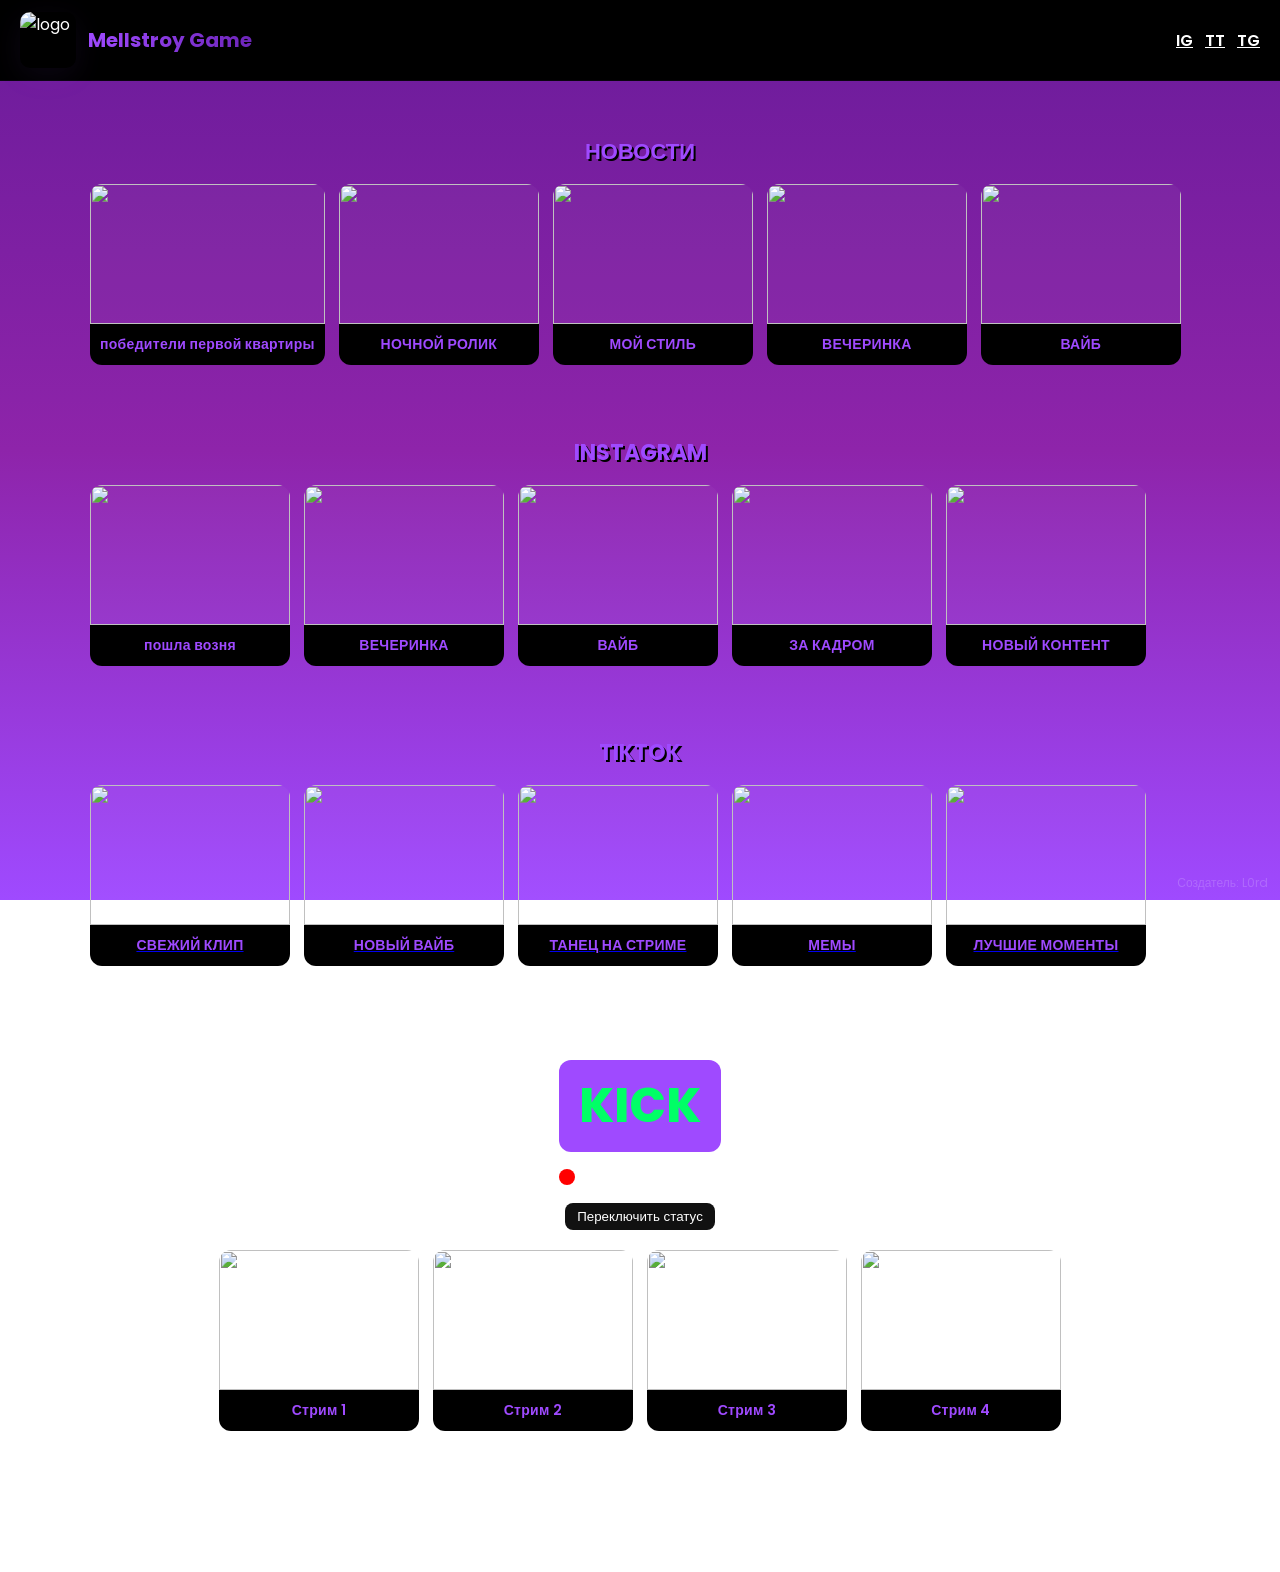
==== index.html @ 4010818a "Update and rename Mellstroy.html to index.html" ====
<!DOCTYPE html>
<html lang="ru">
<head>
<meta charset="UTF-8">
<meta name="viewport" content="width=device-width, initial-scale=1.0">
<title>Mellstroy Game</title>
<link href="style.css" rel="stylesheet">
<link href="https://fonts.googleapis.com/css2?family=Poppins:wght@400;600;700&display=swap" rel="stylesheet">
</head>
<body>

<!-- LOADER -->
<div id="loader">
  <img src="loading.gif" alt="loading" class="loader-gif" />
</div>

<!-- HEADER -->
<header class="topbar">
  <div class="left">
    <img src="mellstroy.jpg" alt="logo" class="logo">
    <div class="brand-title" id="brand-title">Mellstroy Game</div>
  </div>
  <div class="right socials">
    <a href="https://instagram.com/" target="_blank" class="soc">IG</a>
    <a href="https://www.tiktok.com/@32lord23?is_from_webapp=1&sender_device=pc" target="_blank" class="soc">TT</a>
    <a href="https://t.me/" target="_blank" class="soc">TG</a>
  </div>
</header>

<main>
  <!-- НОВОСТИ -->
  <section id="news" class="section">
    <h2 class="section-title">НОВОСТИ</h2>
    <div class="cards">
      <div class="card"><img src="1.jpg"><div class="card-foot">победители первой квартиры</div></div>
      <div class="card"><img src="1"><div class="card-foot">НОЧНОЙ РОЛИК</div></div>
      <div class="card"><img src="https://images.unsplash.com/photo-1507525428034-b723cf961d3e?q=80&w=1200&auto=format&fit=crop"><div class="card-foot">МОЙ СТИЛЬ</div></div>
      <div class="card"><img src="https://images.unsplash.com/photo-1520975680973-9c3b3bf6d3a4?q=80&w=1200&auto=format&fit=crop"><div class="card-foot">ВЕЧЕРИНКА</div></div>
      <div class="card"><img src="https://images.unsplash.com/photo-1531123414780-f8f3b8a7b60f?q=80&w=1200&auto=format&fit=crop"><div class="card-foot">ВАЙБ</div></div>
    </div>
  </section>

  <!-- INSTAGRAM -->
  <section id="instagram" class="section">
    <h2 class="section-title">INSTAGRAM</h2>
    <div class="cards" id="insta-feed">
      <div class="card"><img src="inst1.jpg"><div class="card-foot">пошла возня</div></div>
      <div class="card"><img src="https://images.unsplash.com/photo-1520975680973-9c3b3bf6d3a4?q=80&w=1200&auto=format&fit=crop"><div class="card-foot">ВЕЧЕРИНКА</div></div>
      <div class="card"><img src="https://images.unsplash.com/photo-1531123414780-f8f3b8a7b60f?q=80&w=1200&auto=format&fit=crop"><div class="card-foot">ВАЙБ</div></div>
      <div class="card"><img src="https://images.unsplash.com/photo-1515169067865-5387ec356754?q=80&w=1200&auto=format&fit=crop"><div class="card-foot">ЗА КАДРОМ</div></div>
      <div class="card"><img src="https://images.unsplash.com/photo-1502877338535-766e1452684a?q=80&w=1200&auto=format&fit=crop"><div class="card-foot">НОВЫЙ КОНТЕНТ</div></div>
    </div>
  </section>

  <!-- TIKTOK -->
  <section id="tiktok" class="section">
    <h2 class="section-title">TIKTOK</h2>
    <div class="cards">
      <a href="https://www.tiktok.com/@mellstroy" target="_blank" class="card">
        <img src="https://images.unsplash.com/photo-1596495578068-8ec8f6c7a9b9?q=80&w=1200&auto=format&fit=crop">
        <div class="card-foot">СВЕЖИЙ КЛИП</div>
      </a>
      <a href="https://www.tiktok.com/@mellstroy/video/1" target="_blank" class="card">
        <img src="https://images.unsplash.com/photo-1605733160314-4d91bbf09a3a?q=80&w=1200&auto=format&fit=crop">
        <div class="card-foot">НОВЫЙ ВАЙБ</div>
      </a>
      <a href="https://www.tiktok.com/@mellstroy/video/2" target="_blank" class="card">
        <img src="https://images.unsplash.com/photo-1555685812-4b943f1cb0eb?q=80&w=1200&auto=format&fit=crop">
        <div class="card-foot">ТАНЕЦ НА СТРИМЕ</div>
      </a>
      <a href="https://www.tiktok.com/@mellstroy/video/3" target="_blank" class="card">
        <img src="https://images.unsplash.com/photo-1519710164239-da123dc03ef4?q=80&w=1200&auto=format&fit=crop">
        <div class="card-foot">МЕМЫ</div>
      </a>
      <a href="https://www.tiktok.com/@mellstroy/video/4" target="_blank" class="card">
        <img src="https://images.unsplash.com/photo-1515378791036-0648a3ef77b2?q=80&w=1200&auto=format&fit=crop">
        <div class="card-foot">ЛУЧШИЕ МОМЕНТЫ</div>
      </a>
    </div>
  </section>

  <!-- KICK -->
  <section class="kick-section">
    <div class="kick-header">
      <div class="kick-title">KICK</div>
      <div class="kick-status">
        <span class="status-dot" id="kick-dot"></span>
        <span class="status-text" id="kick-text">Не в сети</span>
      </div>
      <button id="admin-toggle">Переключить статус</button>
    </div>
    <div class="kick-cards cards">
      <div class="card"><img src="https://images.unsplash.com/photo-1507525428034-b723cf961d3e?q=80&w=1200&auto=format&fit=crop"><div class="card-foot">Стрим 1</div></div>
      <div class="card"><img src="https://images.unsplash.com/photo-1520975680973-9c3b3bf6d3a4?q=80&w=1200&auto=format&fit=crop"><div class="card-foot">Стрим 2</div></div>
      <div class="card"><img src="https://images.unsplash.com/photo-1531123414780-f8f3b8a7b60f?q=80&w=1200&auto=format&fit=crop"><div class="card-foot">Стрим 3</div></div>
      <div class="card"><img src="https://images.unsplash.com/photo-1515169067865-5387ec356754?q=80&w=1200&auto=format&fit=crop"><div class="card-foot">Стрим 4</div></div>
    </div>
    <div class="contact-text">Связаться со мной: (тут текст)</div>
  </section>
</main>

<footer class="footer">Создатель: L0rd</footer>

<script>
  // loader
  window.addEventListener('load', () => {
    const loader = document.getElementById('loader');
    setTimeout(() => {
      loader.classList.add('hide');
      setTimeout(()=> loader.remove(), 600);
    }, 900);
  });

  // Kick статус
  const kickDot = document.getElementById('kick-dot');
  const kickText = document.getElementById('kick-text');
  const toggle = document.getElementById('admin-toggle');
  let online = false;
  toggle.addEventListener('click', () => {
    online = !online;
    if(online){
      kickDot.style.background = "#00ff66";
      kickText.textContent = "В сети";
      document.querySelector('.kick-section').style.background = "rgba(0,255,100,0.05)";
    }else{
      kickDot.style.background = "red";
      kickText.textContent = "Не в сети";
      document.querySelector('.kick-section').style.background = "transparent";
    }
  });

  // смена цвета логотипа при скролле
  const brand = document.getElementById('brand-title');
  window.addEventListener('scroll', () => {
    const scrollY = window.scrollY;
    const switchPoint = 300;
    if(scrollY > switchPoint){
      brand.classList.add('scrolled');
    }else{
      brand.classList.remove('scrolled');
    }
  });
</script>
</body>
</html>
---- style.css ----
:root{
  --accent-purple:#9f4aff;
  --accent-green:#00ff66;
  --card-bg: rgba(255,255,255,0.03);
  --text-shadow: 0 0 12px rgba(159,74,255,0.08);
}

*{box-sizing:border-box;}
html,body{margin:0;height:100%;font-family:'Poppins',sans-serif;color:#fff;scroll-behavior:smooth;position:relative;}

body::before{
  content:'';
  position:fixed;
  top:0; left:0; width:100%; height:100%;
  background: linear-gradient(to bottom, #6a1b9a 0%, #8e24aa 50%, #9f4aff 100%);
  z-index:-1;
  pointer-events:none;
}

#loader{position:fixed;inset:0;display:flex;align-items:center;justify-content:center;background:#000;z-index:9999;transition:opacity .6s;}
#loader.hide{opacity:0;pointer-events:none;}
.loader-gif{width:160px;filter:drop-shadow(0 20px 40px rgba(159,74,255,0.18));}

.topbar{position:sticky;top:0;display:flex;justify-content:space-between;align-items:center;padding:12px 20px;background:#000;z-index:50;border-bottom:1px solid rgba(159,74,255,0.06);}
.left{display:flex;align-items:center;gap:12px;}
.logo{width:56px;height:56px;border-radius:10px;object-fit:cover;box-shadow:0 8px 30px rgba(159,74,255,0.08);}
.brand-title{font-weight:700;font-size:20px;background:linear-gradient(90deg,var(--accent-purple),#3b0073);background-size:200% 100%;-webkit-background-clip:text;-webkit-text-fill-color:transparent;animation:textFlow 4s linear infinite;}
.brand-title.scrolled{background:linear-gradient(90deg,var(--accent-green),#00c85c);-webkit-background-clip:text;-webkit-text-fill-color:transparent;}
@keyframes textFlow{0%{background-position:0% 50%;}100%{background-position:100% 50%;}}

.socials{display:flex;align-items:center;gap:12px;}
.soc{color:#fff;font-weight:600;}
.soc:hover{color:var(--accent-purple);transition:.2s;}

main{padding:18px 20px 80px;display:flex;flex-direction:column;align-items:center;}
.section{padding:18px 0 24px;max-width:1100px;width:100%;text-align:center;}
.section-title{font-size:22px;color:var(--accent-purple);text-shadow:2px 2px #000;margin-bottom:16px;}

.cards{display:flex;gap:14px;overflow-x:auto;padding-bottom:10px;}
.card{min-width:200px;flex:0 0 auto;background:var(--card-bg);border-radius:12px;overflow:hidden;cursor:pointer;display:flex;flex-direction:column;transition:.28s;}
.card img{width:100%;height:140px;object-fit:cover;}
.card-foot{
  padding:10px;
  font-weight:600;
  font-size:14px;
  color:var(--accent-purple); /* фиолетовый текст для всех карточек кроме Kick */
  background:#000;
  text-align:center;
  letter-spacing:0.3px;
}
.card:hover{transform:translateY(-6px);box-shadow:0 18px 40px rgba(159,74,255,0.12);}

/* KICK SECTION */
.kick-section{width:100%;margin-top:60px;text-align:center;display:flex;flex-direction:column;align-items:center;transition:background .6s ease;}
.kick-title{
  font-size:48px;font-weight:800;
  background:#9f4aff; /* верхний фиолетовый фон */
  color:#00ff66;      /* кислотно-зелёный текст KICK */
  padding:10px 20px;
  border-radius:12px;
  display:inline-block;
  margin-bottom:12px;
}
.kick-status{display:flex;align-items:center;gap:10px;margin-bottom:12px;}
.status-dot{width:16px;height:16px;border-radius:50%;background:red;}
.status-text{font-size:18px;font-weight:600;}
#admin-toggle{padding:6px 12px;margin-bottom:20px;cursor:pointer;background:#111;color:#fff;border-radius:8px;border:none;}
.contact-text{margin-top:30px;color:rgba(255,255,255,0.5);font-size:14px;}
.footer{position:fixed;right:12px;bottom:8px;font-size:12px;color:rgba(255,255,255,0.18);}
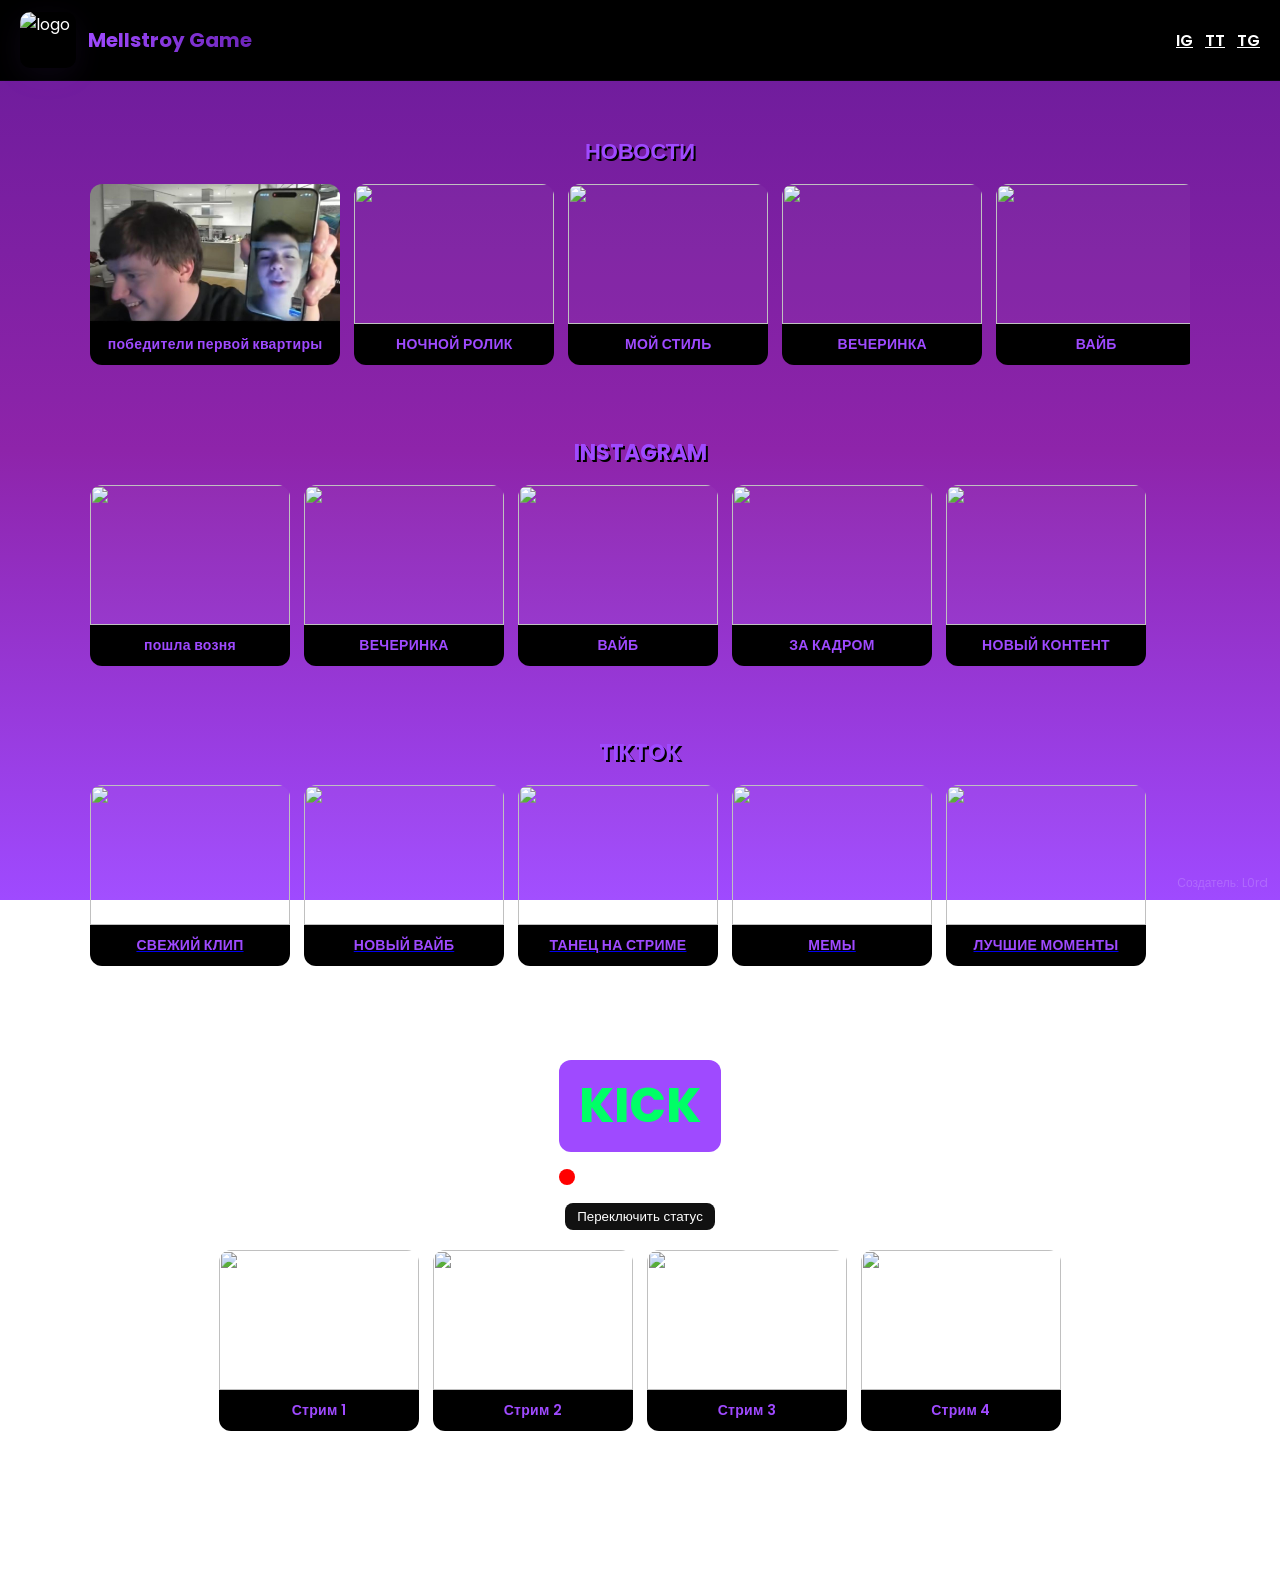
==== commit 672e852d: "Update index.html" ====
--- a/index.html
+++ b/index.html
@@ -17,7 +17,7 @@
 <!-- HEADER -->
 <header class="topbar">
   <div class="left">
-    <img src="mellstroy.jpg" alt="logo" class="logo">
+    <img src="img/mellstroy.ijg" alt="logo" class="logo">
     <div class="brand-title" id="brand-title">Mellstroy Game</div>
   </div>
   <div class="right socials">
@@ -32,7 +32,7 @@
   <section id="news" class="section">
     <h2 class="section-title">НОВОСТИ</h2>
     <div class="cards">
-      <div class="card"><img src="1.jpg"><div class="card-foot">победители первой квартиры</div></div>
+      <div class="card"><img src="img/1.jpg"><div class="card-foot">победители первой квартиры</div></div>
       <div class="card"><img src="1"><div class="card-foot">НОЧНОЙ РОЛИК</div></div>
       <div class="card"><img src="https://images.unsplash.com/photo-1507525428034-b723cf961d3e?q=80&w=1200&auto=format&fit=crop"><div class="card-foot">МОЙ СТИЛЬ</div></div>
       <div class="card"><img src="https://images.unsplash.com/photo-1520975680973-9c3b3bf6d3a4?q=80&w=1200&auto=format&fit=crop"><div class="card-foot">ВЕЧЕРИНКА</div></div>
@@ -143,3 +143,4 @@
 </script>
 </body>
 </html>
+
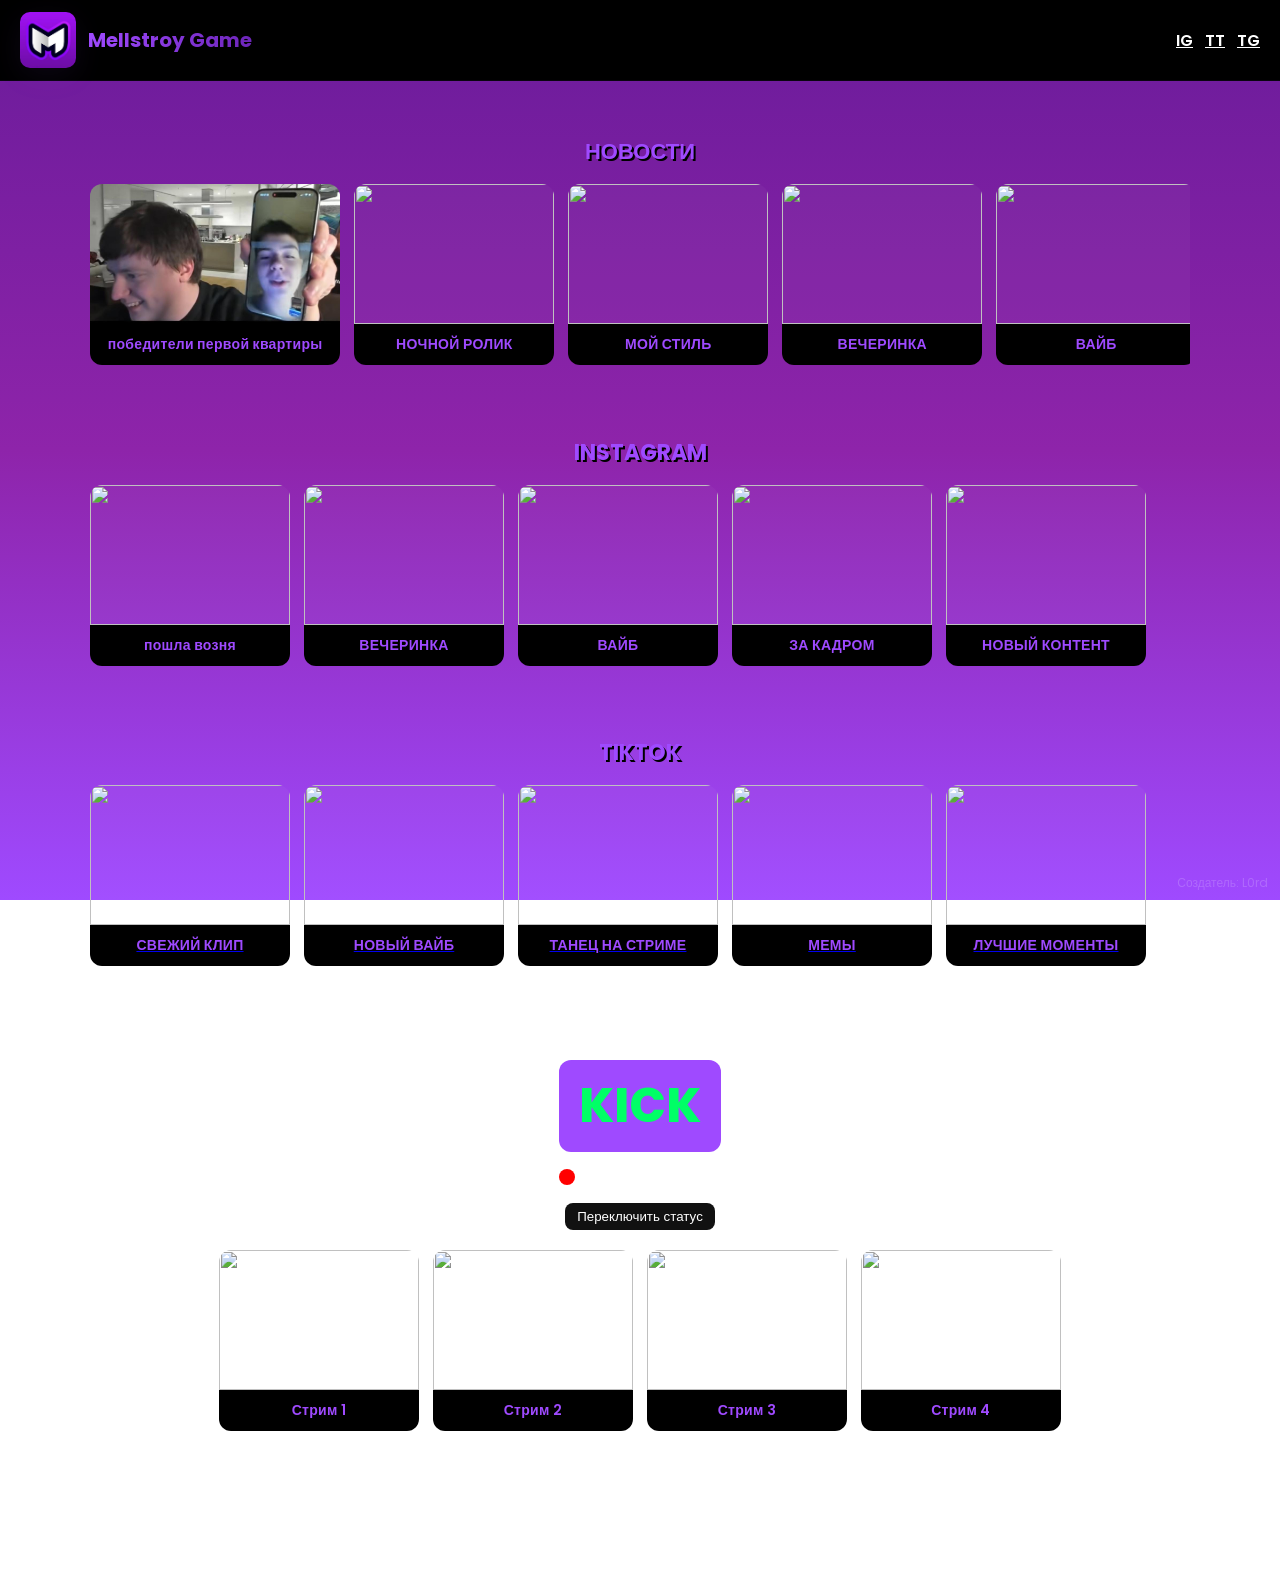
==== commit f54ae7a9: "Update index.html" ====
--- a/index.html
+++ b/index.html
@@ -17,7 +17,7 @@
 <!-- HEADER -->
 <header class="topbar">
   <div class="left">
-    <img src="img/mellstroy.ijg" alt="logo" class="logo">
+    <img src="img/mellstroy.jpg" alt="logo" class="logo">
     <div class="brand-title" id="brand-title">Mellstroy Game</div>
   </div>
   <div class="right socials">
@@ -144,3 +144,4 @@
 </body>
 </html>
 
+
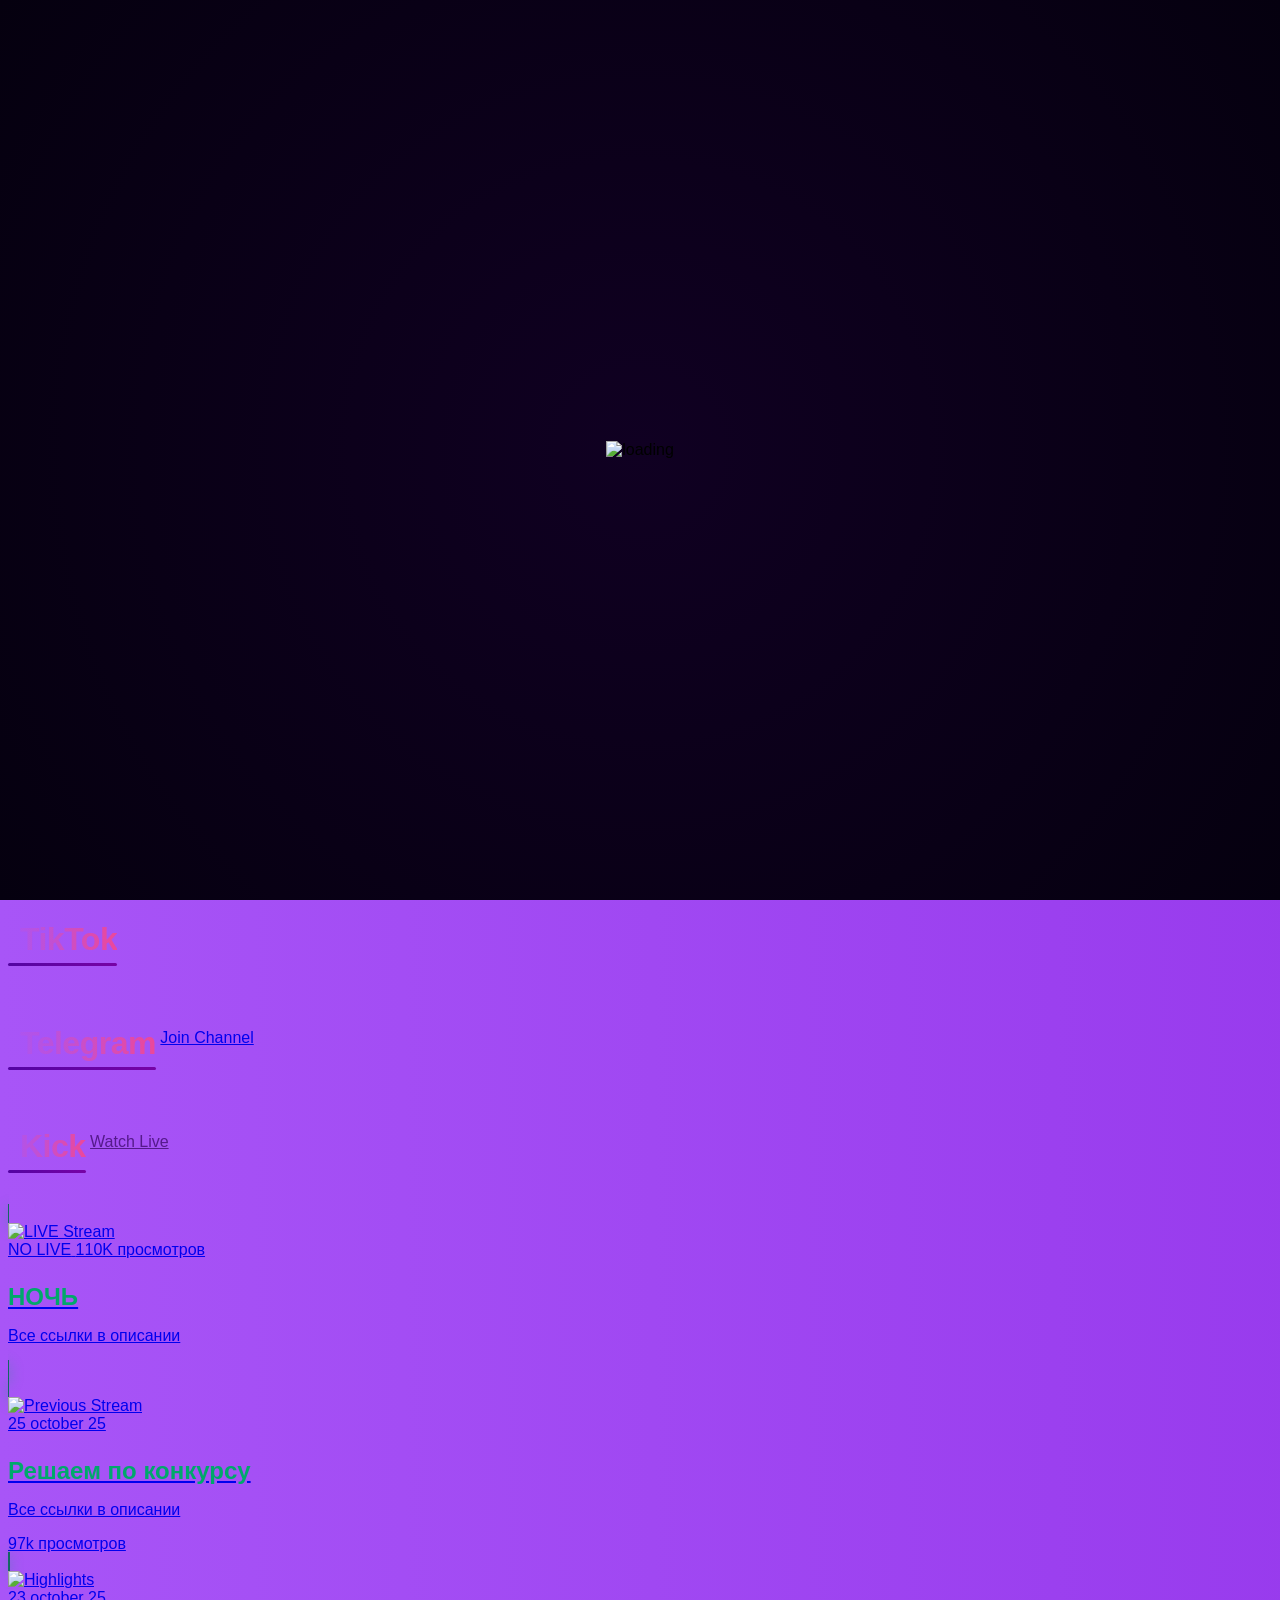
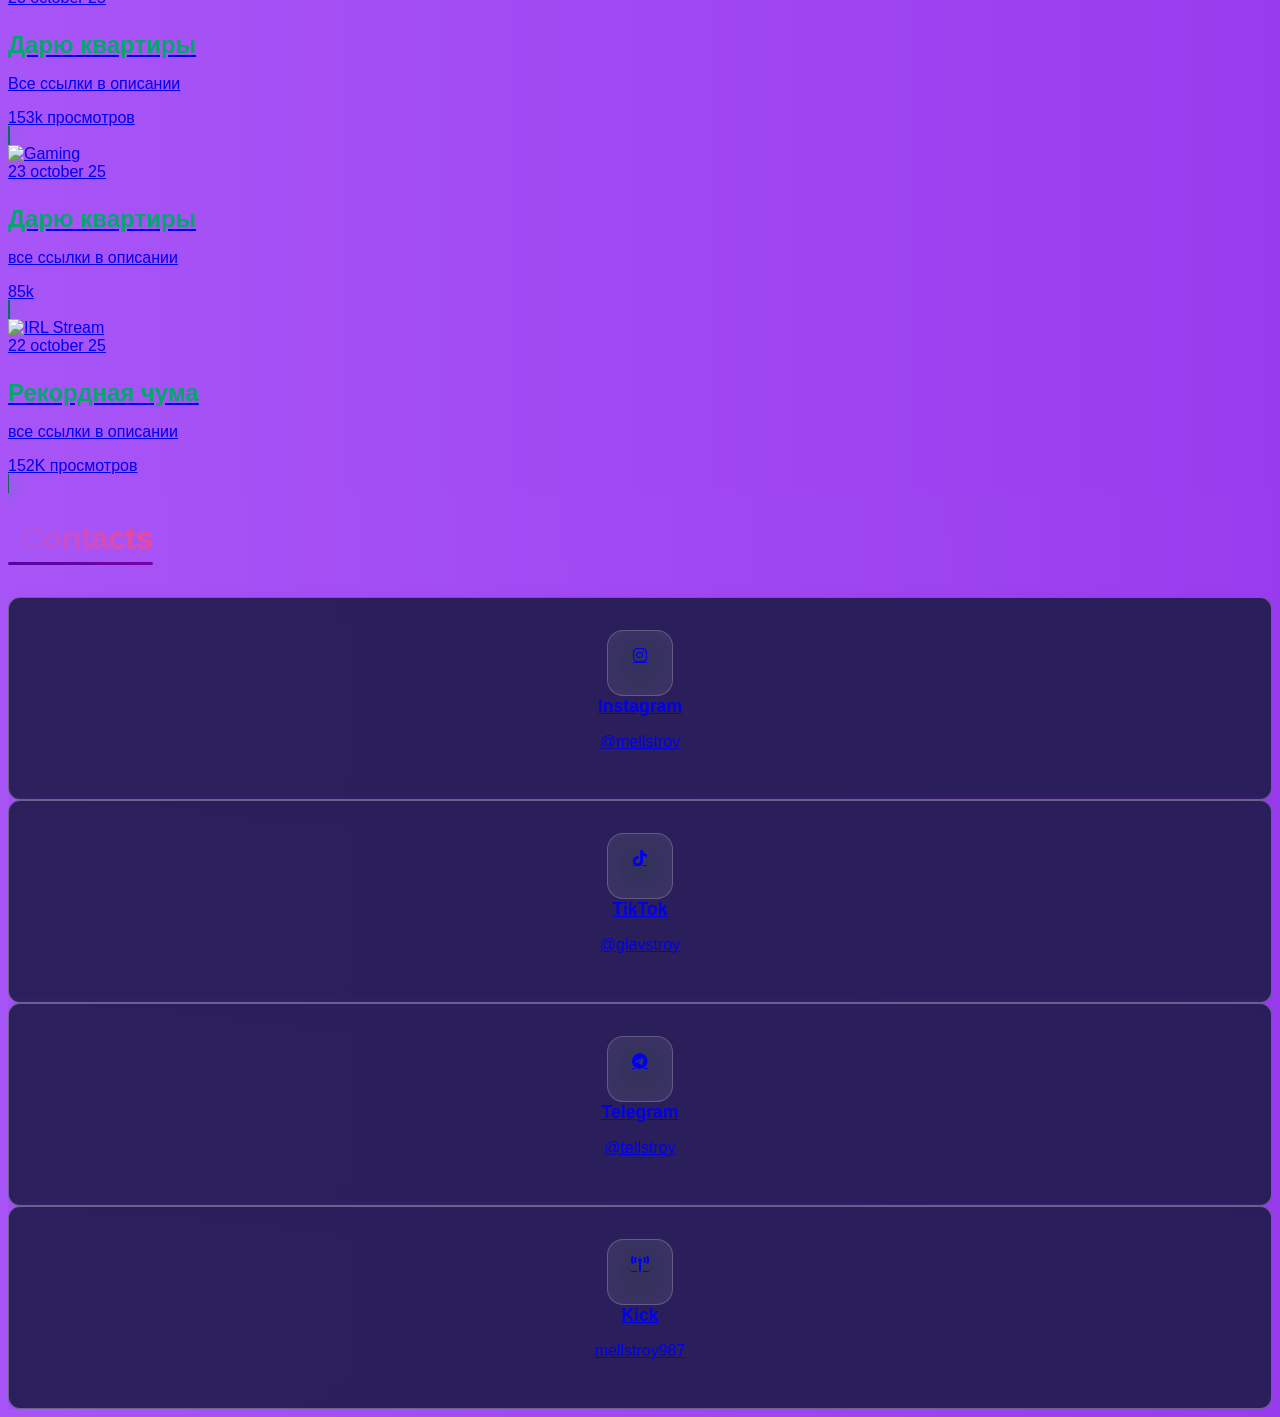
==== commit 5f59e001: "Update index.html" ====
--- a/index.html
+++ b/index.html
@@ -1,146 +1,269 @@
 <!DOCTYPE html>
-<html lang="ru">
+<html lang="en">
 <head>
-<meta charset="UTF-8">
-<meta name="viewport" content="width=device-width, initial-scale=1.0">
-<title>Mellstroy Game</title>
-<link href="style.css" rel="stylesheet">
-<link href="https://fonts.googleapis.com/css2?family=Poppins:wght@400;600;700&display=swap" rel="stylesheet">
+    <meta charset="UTF-8">
+    <meta name="viewport" content="width=device-width, initial-scale=1.0">
+    <title>Mellstream - Official Mellstroy Hub</title>
+    <link rel="stylesheet" href="https://cdnjs.cloudflare.com/ajax/libs/font-awesome/6.5.1/css/all.min.css">
+<link rel="stylesheet" href="style.css">
+    <script src="https://cdn.tailwindcss.com"></script>
+    <script src="https://unpkg.com/feather-icons"></script>
+    <script type="text/javascript" src="https://www.tiktok.com/embed.js"></script>
+    <script src="https://cdn.jsdelivr.net/npm/@ffmpeg/ffmpeg@0.11.6/dist/ffmpeg.min.js"></script>
 </head>
-<body>
-
-<!-- LOADER -->
-<div id="loader">
-  <img src="loading.gif" alt="loading" class="loader-gif" />
-</div>
-
-<!-- HEADER -->
-<header class="topbar">
-  <div class="left">
-    <img src="img/mellstroy.jpg" alt="logo" class="logo">
-    <div class="brand-title" id="brand-title">Mellstroy Game</div>
+<div id="preloader">
+  <div class="loader">
+    <img src="STYLE/money.gif" alt="loading" class="loader-gif">
   </div>
-  <div class="right socials">
-    <a href="https://instagram.com/" target="_blank" class="soc">IG</a>
-    <a href="https://www.tiktok.com/@32lord23?is_from_webapp=1&sender_device=pc" target="_blank" class="soc">TT</a>
-    <a href="https://t.me/" target="_blank" class="soc">TG</a>
-  </div>
-</header>
-
-<main>
-  <!-- НОВОСТИ -->
-  <section id="news" class="section">
-    <h2 class="section-title">НОВОСТИ</h2>
-    <div class="cards">
-      <div class="card"><img src="img/1.jpg"><div class="card-foot">победители первой квартиры</div></div>
-      <div class="card"><img src="1"><div class="card-foot">НОЧНОЙ РОЛИК</div></div>
-      <div class="card"><img src="https://images.unsplash.com/photo-1507525428034-b723cf961d3e?q=80&w=1200&auto=format&fit=crop"><div class="card-foot">МОЙ СТИЛЬ</div></div>
-      <div class="card"><img src="https://images.unsplash.com/photo-1520975680973-9c3b3bf6d3a4?q=80&w=1200&auto=format&fit=crop"><div class="card-foot">ВЕЧЕРИНКА</div></div>
-      <div class="card"><img src="https://images.unsplash.com/photo-1531123414780-f8f3b8a7b60f?q=80&w=1200&auto=format&fit=crop"><div class="card-foot">ВАЙБ</div></div>
+</div>
+    <div class="top-bar bg-gray-900 border-b border-gray-800 py-3 px-6 flex items-center gap-4">
+        <img src="STYLE/mellstroy.jpg" alt="Mellstroy Logo" class="w-10 h-10 rounded-lg">
+        <h1 class="text-2xl font-bold text-transparent bg-clip-text bg-gradient-to-r from-purple-400 via-purple-600 to-fuchsia-500 animate-text">
+            Mellstroy <span class="text-transparent bg-clip-text bg-gradient-to-r from-pink-400 to-purple-600 animate-text">Game</span>
+</h1>
     </div>
-  </section>
-
-  <!-- INSTAGRAM -->
-  <section id="instagram" class="section">
-    <h2 class="section-title">INSTAGRAM</h2>
-    <div class="cards" id="insta-feed">
-      <div class="card"><img src="inst1.jpg"><div class="card-foot">пошла возня</div></div>
-      <div class="card"><img src="https://images.unsplash.com/photo-1520975680973-9c3b3bf6d3a4?q=80&w=1200&auto=format&fit=crop"><div class="card-foot">ВЕЧЕРИНКА</div></div>
-      <div class="card"><img src="https://images.unsplash.com/photo-1531123414780-f8f3b8a7b60f?q=80&w=1200&auto=format&fit=crop"><div class="card-foot">ВАЙБ</div></div>
-      <div class="card"><img src="https://images.unsplash.com/photo-1515169067865-5387ec356754?q=80&w=1200&auto=format&fit=crop"><div class="card-foot">ЗА КАДРОМ</div></div>
-      <div class="card"><img src="https://images.unsplash.com/photo-1502877338535-766e1452684a?q=80&w=1200&auto=format&fit=crop"><div class="card-foot">НОВЫЙ КОНТЕНТ</div></div>
-    </div>
-  </section>
-
-  <!-- TIKTOK -->
-  <section id="tiktok" class="section">
-    <h2 class="section-title">TIKTOK</h2>
-    <div class="cards">
-      <a href="https://www.tiktok.com/@mellstroy" target="_blank" class="card">
-        <img src="https://images.unsplash.com/photo-1596495578068-8ec8f6c7a9b9?q=80&w=1200&auto=format&fit=crop">
-        <div class="card-foot">СВЕЖИЙ КЛИП</div>
-      </a>
-      <a href="https://www.tiktok.com/@mellstroy/video/1" target="_blank" class="card">
-        <img src="https://images.unsplash.com/photo-1605733160314-4d91bbf09a3a?q=80&w=1200&auto=format&fit=crop">
-        <div class="card-foot">НОВЫЙ ВАЙБ</div>
-      </a>
-      <a href="https://www.tiktok.com/@mellstroy/video/2" target="_blank" class="card">
-        <img src="https://images.unsplash.com/photo-1555685812-4b943f1cb0eb?q=80&w=1200&auto=format&fit=crop">
-        <div class="card-foot">ТАНЕЦ НА СТРИМЕ</div>
-      </a>
-      <a href="https://www.tiktok.com/@mellstroy/video/3" target="_blank" class="card">
-        <img src="https://images.unsplash.com/photo-1519710164239-da123dc03ef4?q=80&w=1200&auto=format&fit=crop">
-        <div class="card-foot">МЕМЫ</div>
-      </a>
-      <a href="https://www.tiktok.com/@mellstroy/video/4" target="_blank" class="card">
-        <img src="https://images.unsplash.com/photo-1515378791036-0648a3ef77b2?q=80&w=1200&auto=format&fit=crop">
-        <div class="card-foot">ЛУЧШИЕ МОМЕНТЫ</div>
-      </a>
-    </div>
-  </section>
-
-  <!-- KICK -->
-  <section class="kick-section">
-    <div class="kick-header">
-      <div class="kick-title">KICK</div>
-      <div class="kick-status">
-        <span class="status-dot" id="kick-dot"></span>
-        <span class="status-text" id="kick-text">Не в сети</span>
-      </div>
-      <button id="admin-toggle">Переключить статус</button>
-    </div>
-    <div class="kick-cards cards">
-      <div class="card"><img src="https://images.unsplash.com/photo-1507525428034-b723cf961d3e?q=80&w=1200&auto=format&fit=crop"><div class="card-foot">Стрим 1</div></div>
-      <div class="card"><img src="https://images.unsplash.com/photo-1520975680973-9c3b3bf6d3a4?q=80&w=1200&auto=format&fit=crop"><div class="card-foot">Стрим 2</div></div>
-      <div class="card"><img src="https://images.unsplash.com/photo-1531123414780-f8f3b8a7b60f?q=80&w=1200&auto=format&fit=crop"><div class="card-foot">Стрим 3</div></div>
-      <div class="card"><img src="https://images.unsplash.com/photo-1515169067865-5387ec356754?q=80&w=1200&auto=format&fit=crop"><div class="card-foot">Стрим 4</div></div>
-    </div>
-    <div class="contact-text">Связаться со мной: (тут текст)</div>
-  </section>
+    <custom-navbar></custom-navbar>
+<main class="container mx-auto px-4 py-8">
+    
+        <section id="hero" class="mb-16 flex flex-col md:flex-row gap-8 items-center">
+          
+            <div class="w-full md:w-1/2 bg-gray-800 rounded-2xl p-6 shadow-xl">
+                <h2 class="section-heading text-2xl font-bold">Mellstroy Tracks</h2>
+<div id="music-player" class="space-y-4"></div>
+            </div>
+            <div class="w-full md:w-1/2 bg-gray-800 rounded-2xl p-4 shadow-xl h-auto">
+                <h2 class="section-heading text-xl">
+                    <i data-feather="alert-circle"></i>Новости
+                </h2>
+                <div class="space-y-3 h-[280px] overflow-y-auto pr-2">
+                    <div class="bg-gray-700/50 rounded-lg p-3 border-l-4 border-purple-500 h-[100px] flex flex-col justify-center">
+<div class="flex justify-between items-start mb-2">
+                            <h3 class="font-bold text-lg">РОЗЫГРЫШ КВАРТИР от Mellstroy</h3>
+                            <span class="text-xs text-gray-400">17 october 25</span>
+                        </div>
+                        <p class="text-gray-300 text-sm">С 17 октября по 17 ноября 2025 года я буду покупать по одной квартире в день каждому тиктокеру, который мне понравится.</p>
+                        <div class="mt-2 flex justify-end">
+                            <button class="read-more-btn text-purple-400 text-xs hover:underline"></button>
+                        </div>
+                    </div>
+                    <div class="news-item bg-gray-700/50 rounded-lg p-3 backdrop-blur-sm border-l-4 border-purple-500 h-[100px] flex flex-col justify-center">
+                        <div class="flex justify-between items-start mb-1">
+                            <h3 class="font-bold text-md">TikTok удалил хэштег #MellstroyGame</h3>
+<span class="text-xs text-gray-400">2 days ago</span>
+                        </div>
+                        <p class="text-gray-300 text-sm">TikTok удалил хэштег #MellstroyGame из-за контента, нарушающего правила сообщества</p>
+                        <div class="mt-2 flex justify-end">
+                            <button class="read-more-btn text-purple-400 text-xs hover:underline"></button>
+                        </div>
+                    </div>
+                    <div class="news-item bg-gray-700/50 rounded-lg p-3 backdrop-blur-sm border-l-4 border-purple-500 h-[100px] flex flex-col justify-center">
+                        <div class="flex justify-between items-start mb-1">
+                            <h3 class="font-bold text-md">КОНКУРС продолжается</h3>
+<span class="text-xs text-gray-400">1 week ago</span>
+                        </div>
+                        <p class="text-gray-300 text-sm">конкурс из за удаления #MellstroyGame не приостанавливается</p>
+                        <div class="mt-2 flex justify-end">
+                            <button class="read-more-btn text-purple-400 text-xs hover:underline"></button>
+                        </div>
+</section>
+        <section id="instagram" class="mb-16 relative overflow-hidden">
+            <div class="absolute -top-20 -right-20 w-60 h-60 bg-pink-600 rounded-full filter blur-[120px] opacity-20 -z-10"></div>
+            <div class="absolute -bottom-20 -left-20 w-60 h-60 bg-purple-600 rounded-full filter blur-[120px] opacity-20 -z-10"></div>
+            
+            <div class="relative z-10">
+                <div class="flex flex-col md:flex-row justify-between items-start md:items-end mb-12">
+                    <div class="max-w-2xl">
+                        <h2 class="section-heading text-4xl md:text-5xl font-extrabold mb-4">
+                            <i data-feather="instagram" class="text-transparent bg-clip-text bg-gradient-to-r from-pink-500 to-purple-500"></i> 
+                            Instagram
+                        </h2>
+                        <p class="text-gray-300 text-lg">
+                           
+</p>
+</div>
+                    <a href="https://www.instagram.com/mellstroy" target="_blank" class="mt-6 md:mt-0 btn-purple glow-on-hover">
+                        <i data-feather="external-link" class="mr-2"></i> 
+                    </a>
+                </div>
+
+                <div id="instagram-feed" class="grid grid-cols-1 md:grid-cols-2 lg:grid-cols-4 gap-8"></div>
+            </div>
+        </section>
+    
+        <section id="tiktok" class="mb-16 relative overflow-hidden">
+            <div class="absolute -top-20 -left-20 w-60 h-60 bg-pink-600 rounded-full filter blur-[120px] opacity-20 -z-10"></div>
+            <div class="absolute -bottom-20 -right-20 w-60 h-60 bg-purple-600 rounded-full filter blur-[120px] opacity-20 -z-10"></div>
+            <div class="relative z-10">
+                <div class="flex justify-between items-center mb-12">
+                    <h2 class="section-heading text-3xl md:text-4xl font-extrabold">
+                        <i data-feather="music" class="text-transparent bg-clip-text bg-gradient-to-r from-pink-500 to-purple-500"></i> 
+                        TikTok
+                    </h2>
+                    <a href="https://www.tiktok.com/@mellstroy" target="_blank" class="btn-purple glow-on-hover">
+                        <i data-feather="external-link" class="mr-2"></i> 
+                    </a>
+                </div>
+                <div id="tiktok-feed" class="grid grid-cols-1 md:grid-cols-2 lg:grid-cols-4 gap-6"></div>
+            </div>
+        </section>
+
+        <section id="telegram" class="mb-16">
+            <div class="flex justify-between items-center mb-8">
+                <h2 class="section-heading">
+                    <i data-feather="send"></i> Telegram
+                </h2>
+<a href="https://t.me/tellstroy" target="_blank" class="btn-purple">
+                    Join Channel
+                </a>
+            </div>
+            <div id="telegram-feed" class="grid grid-cols-1 md:grid-cols-2 gap-6"></div>
+        </section>
+
+  
+        <section id="kick-streams" class="mb-16">
+            <div class="flex justify-between items-center mb-8">
+                <h2 class="section-heading">
+                    <i data-feather="tv"></i> Kick
+                </h2>
+<a href="" target="_blank" class="btn-purple">
+                    Watch Live
+                </a>
+            </div>
+            <div class="grid grid-cols-1 md:grid-cols-2 gap-6">
+                <a href="https://kick.com/mellstroy" target="_blank" class="kick-stream rounded-xl overflow-hidden relative">
+                    <div class="aspect-video relative">
+                        <img src="STYLE/ct6.jpg" alt="LIVE Stream" class="w-full h-full object-cover">
+                        <div class="absolute inset-0 bg-gradient-to-t from-black/80 via-black/20 to-transparent"></div>
+                        <div class="absolute inset-0 flex items-center justify-center">
+                            <div class="w-16 h-16 bg-white/20 backdrop-blur-sm rounded-full flex items-center justify-center">
+                                <i data-feather="play" class="w-8 h-8 text-white ml-1"></i>
+                            </div>
+                        </div>
+                        <div class="absolute bottom-0 left-0 right-0 p-4">
+                            <div class="flex items-center gap-2 mb-2">
+                                <span class="bg-red-500 rounded-full w-3 h-3 animate-pulse"></span>
+                                <span class="bg-red-500 text-white text-xs px-2 py-1 rounded font-bold"> NO LIVE</span>
+                                <span class="text-white text-sm">110K просмотров</span>
+                            </div>
+                            <h3 class="font-bold text-xl text-white">НОЧЬ</h3>
+                            <p class="text-gray-300">Все ссылки в описании</p>
+                        </div>
+                    </div>
+                </a>
+<div class="grid grid-cols-2 gap-4">
+                    <a href="https://kick.com/mellstroy987" target="_blank" class="kick-stream rounded-xl p-4 flex flex-col justify-between">
+                        <div class="aspect-video rounded-lg mb-2 overflow-hidden relative">
+                            <img src="STYLE/ct4.jpg" alt="Previous Stream" class="w-full h-full object-cover">
+                            <div class="absolute inset-0 bg-gradient-to-t from-black/60 to-transparent"></div>
+                            <div class="absolute bottom-2 left-2 right-2">
+                                <span class="text-white text-xs font-semibold">25 october 25</span>
+                            </div>
+                        </div>
+                        <h3 class="font-bold">Решаем по конкурсу</h3>
+                        <p class="text-gray-300 text-sm">Все ссылки в описании</p>
+                        <div class="flex items-center gap-2 mt-2">
+                            <i data-feather="eye" class="w-4 h-4"></i>
+                            <span class="text-xs">97k просмотров</span>
+                        </div>
+                    </a>
+                    <a href="https://kick.com/mellstroy987" target="_blank" class="kick-stream rounded-xl p-4 flex flex-col justify-between">
+                        <div class="aspect-video rounded-lg mb-2 overflow-hidden relative">
+                            <img src="STYLE/ct3.jpg" alt="Highlights" class="w-full h-full object-cover">
+                            <div class="absolute inset-0 bg-gradient-to-t from-black/60 to-transparent"></div>
+                            <div class="absolute bottom-2 left-2 right-2">
+                                <span class="text-white text-xs font-semibold">23 october 25</span>
+                            </div>
+                        </div>
+                        <h3 class="font-bold">Дарю квартиры</h3>
+                        <p class="text-gray-300 text-sm">Все ссылки в описании</p>
+                        <div class="flex items-center gap-2 mt-2">
+                            <i data-feather="eye" class="w-4 h-4"></i>
+                            <span class="text-xs">153k просмотров</span>
+                        </div>
+                    </a>
+                    <a href="https://kick.com/mellstroy987" target="_blank" class="kick-stream rounded-xl p-4 flex flex-col justify-between">
+                        <div class="aspect-video rounded-lg mb-2 overflow-hidden relative">
+                            <img src="STYLE/ct2.jpg" alt="Gaming" class="w-full h-full object-cover">
+                            <div class="absolute inset-0 bg-gradient-to-t from-black/60 to-transparent"></div>
+                            <div class="absolute bottom-2 left-2 right-2">
+                                <span class="text-white text-xs font-semibold">23 october 25</span>
+                            </div>
+                        </div>
+                        <h3 class="font-bold">Дарю квартиры</h3>
+                        <p class="text-gray-300 text-sm">все ссылки в описании</p>
+                        <div class="flex items-center gap-2 mt-2">
+                            <i data-feather="eye" class="w-4 h-4"></i>
+                            <span class="text-xs">85k</span>
+                        </div>
+                    </a>
+                    <a href="https://kick.com/mellstroy987" target="_blank" class="kick-stream rounded-xl p-4 flex flex-col justify-between">
+                        <div class="aspect-video rounded-lg mb-2 overflow-hidden relative">
+                            <img src="STYLE/ct1.jpg" alt="IRL Stream" class="w-full h-full object-cover">
+                            <div class="absolute inset-0 bg-gradient-to-t from-black/60 to-transparent"></div>
+                            <div class="absolute bottom-2 left-2 right-2">
+                                <span class="text-white text-xs font-semibold">22 october 25</span>
+                            </div>
+                        </div>
+                        <h3 class="font-bold">Рекордная чума</h3>
+                        <p class="text-gray-300 text-sm">все ссылки в описании</p>
+                        <div class="flex items-center gap-2 mt-2">
+                            <i data-feather="eye" class="w-4 h-4"></i>
+                            <span class="text-xs">152K просмотров</span>
+                        </div>
+                    </a>
+</div>
+            </div>
+        </section>
+        <section id="social-links" class="mb-16 relative overflow-hidden">
+            <div class="absolute -top-20 -left-20 w-40 h-40 bg-purple-600 rounded-full filter blur-3xl opacity-10"></div>
+            <div class="absolute -bottom-20 -right-20 w-40 h-40 bg-pink-600 rounded-full filter blur-3xl opacity-10"></div>
+            
+            <div class="relative z-10">
+                <h2 class="section-heading text-white">
+                    <i data-feather="link"></i> Contacts
+                </h2>
+<div class="grid grid-cols-2 md:grid-cols-4 gap-6">
+                    <a href="https://www.instagram.com/mellstroy" target="_blank" class="social-link">
+                        <div class="icon-container mb-3">
+                            <i class="fab fa-instagram text-3xl text-white"></i>
+                        </div>
+                        <span class="text-white font-semibold">Instagram</span>
+                        <p class="text-white/70 text-sm mt-1">@mellstroy</p>
+                        <div class="absolute inset-0 bg-gradient-to-br from-pink-600 to-purple-600 opacity-70 -z-10"></div>
+                    </a>
+                    <a href="https://www.tiktok.com/@glavstroy" target="_blank" class="social-link">
+                        <div class="icon-container mb-3">
+                            <i class="fab fa-tiktok text-3xl text-white"></i>
+                        </div>
+                        <span class="text-white font-semibold">TikTok</span>
+                        <p class="text-white/70 text-sm mt-1">@glavstroy</p>
+                        <div class="absolute inset-0 bg-gradient-to-br from-gray-900 to-black opacity-70 -z-10"></div>
+                    </a>
+                    <a href="https://t.me/tellstroy" target="_blank" class="social-link">
+                        <div class="icon-container mb-3">
+                            <i class="fab fa-telegram text-3xl text-white"></i>
+                        </div>
+                        <span class="text-white font-semibold">Telegram</span>
+                        <p class="text-white/70 text-sm mt-1">@tellstroy</p>
+                        <div class="absolute inset-0 bg-gradient-to-br from-blue-600 to-blue-800 opacity-70 -z-10"></div>
+                    </a>
+                    <a href="https://kick.com/mellstroy987" target="_blank" class="social-link">
+                        <div class="icon-container mb-3">
+                            <i class="fas fa-broadcast-tower text-3xl text-white"></i>
+                        </div>
+                        <span class="text-white font-semibold">Kick</span>
+                        <p class="text-white/70 text-sm mt-1">mellstroy987</p>
+                        <div class="absolute inset-0 bg-gradient-to-br from-green-600 to-green-800 opacity-70 -z-10"></div>
+                    </a>
+</div>
+</div>
+        </section>
 </main>
-
-<footer class="footer">Создатель: L0rd</footer>
-
-<script>
-  // loader
-  window.addEventListener('load', () => {
-    const loader = document.getElementById('loader');
-    setTimeout(() => {
-      loader.classList.add('hide');
-      setTimeout(()=> loader.remove(), 600);
-    }, 900);
-  });
-
-  // Kick статус
-  const kickDot = document.getElementById('kick-dot');
-  const kickText = document.getElementById('kick-text');
-  const toggle = document.getElementById('admin-toggle');
-  let online = false;
-  toggle.addEventListener('click', () => {
-    online = !online;
-    if(online){
-      kickDot.style.background = "#00ff66";
-      kickText.textContent = "В сети";
-      document.querySelector('.kick-section').style.background = "rgba(0,255,100,0.05)";
-    }else{
-      kickDot.style.background = "red";
-      kickText.textContent = "Не в сети";
-      document.querySelector('.kick-section').style.background = "transparent";
-    }
-  });
-
-  // смена цвета логотипа при скролле
-  const brand = document.getElementById('brand-title');
-  window.addEventListener('scroll', () => {
-    const scrollY = window.scrollY;
-    const switchPoint = 300;
-    if(scrollY > switchPoint){
-      brand.classList.add('scrolled');
-    }else{
-      brand.classList.remove('scrolled');
-    }
-  });
-</script>
+    <custom-footer></custom-footer>
+    <script src="components/navbar.js"></script>
+    <script src="components/footer.js"></script>
+    <script src="loader.js"></script>
+    <script src="script.js"></script>
 </body>
 </html>
 
--- a/style.css
+++ b/style.css
@@ -1,69 +1,497 @@
-:root{
-  --accent-purple:#9f4aff;
-  --accent-green:#00ff66;
-  --card-bg: rgba(255,255,255,0.03);
-  --text-shadow: 0 0 12px rgba(159,74,255,0.08);
-}
-
-*{box-sizing:border-box;}
-html,body{margin:0;height:100%;font-family:'Poppins',sans-serif;color:#fff;scroll-behavior:smooth;position:relative;}
-
-body::before{
-  content:'';
-  position:fixed;
-  top:0; left:0; width:100%; height:100%;
-  background: linear-gradient(to bottom, #6a1b9a 0%, #8e24aa 50%, #9f4aff 100%);
-  z-index:-1;
-  pointer-events:none;
-}
-
-#loader{position:fixed;inset:0;display:flex;align-items:center;justify-content:center;background:#000;z-index:9999;transition:opacity .6s;}
-#loader.hide{opacity:0;pointer-events:none;}
-.loader-gif{width:160px;filter:drop-shadow(0 20px 40px rgba(159,74,255,0.18));}
-
-.topbar{position:sticky;top:0;display:flex;justify-content:space-between;align-items:center;padding:12px 20px;background:#000;z-index:50;border-bottom:1px solid rgba(159,74,255,0.06);}
-.left{display:flex;align-items:center;gap:12px;}
-.logo{width:56px;height:56px;border-radius:10px;object-fit:cover;box-shadow:0 8px 30px rgba(159,74,255,0.08);}
-.brand-title{font-weight:700;font-size:20px;background:linear-gradient(90deg,var(--accent-purple),#3b0073);background-size:200% 100%;-webkit-background-clip:text;-webkit-text-fill-color:transparent;animation:textFlow 4s linear infinite;}
-.brand-title.scrolled{background:linear-gradient(90deg,var(--accent-green),#00c85c);-webkit-background-clip:text;-webkit-text-fill-color:transparent;}
-@keyframes textFlow{0%{background-position:0% 50%;}100%{background-position:100% 50%;}}
-
-.socials{display:flex;align-items:center;gap:12px;}
-.soc{color:#fff;font-weight:600;}
-.soc:hover{color:var(--accent-purple);transition:.2s;}
-
-main{padding:18px 20px 80px;display:flex;flex-direction:column;align-items:center;}
-.section{padding:18px 0 24px;max-width:1100px;width:100%;text-align:center;}
-.section-title{font-size:22px;color:var(--accent-purple);text-shadow:2px 2px #000;margin-bottom:16px;}
-
-.cards{display:flex;gap:14px;overflow-x:auto;padding-bottom:10px;}
-.card{min-width:200px;flex:0 0 auto;background:var(--card-bg);border-radius:12px;overflow:hidden;cursor:pointer;display:flex;flex-direction:column;transition:.28s;}
-.card img{width:100%;height:140px;object-fit:cover;}
-.card-foot{
-  padding:10px;
-  font-weight:600;
-  font-size:14px;
-  color:var(--accent-purple); /* фиолетовый текст для всех карточек кроме Kick */
-  background:#000;
-  text-align:center;
-  letter-spacing:0.3px;
-}
-.card:hover{transform:translateY(-6px);box-shadow:0 18px 40px rgba(159,74,255,0.12);}
-
-/* KICK SECTION */
-.kick-section{width:100%;margin-top:60px;text-align:center;display:flex;flex-direction:column;align-items:center;transition:background .6s ease;}
-.kick-title{
-  font-size:48px;font-weight:800;
-  background:#9f4aff; /* верхний фиолетовый фон */
-  color:#00ff66;      /* кислотно-зелёный текст KICK */
-  padding:10px 20px;
-  border-radius:12px;
-  display:inline-block;
-  margin-bottom:12px;
-}
-.kick-status{display:flex;align-items:center;gap:10px;margin-bottom:12px;}
-.status-dot{width:16px;height:16px;border-radius:50%;background:red;}
-.status-text{font-size:18px;font-weight:600;}
-#admin-toggle{padding:6px 12px;margin-bottom:20px;cursor:pointer;background:#111;color:#fff;border-radius:8px;border:none;}
-.contact-text{margin-top:30px;color:rgba(255,255,255,0.5);font-size:14px;}
-.footer{position:fixed;right:12px;bottom:8px;font-size:12px;color:rgba(255,255,255,0.18);}
+#preloader {
+  position: fixed;
+  top: 0;
+  left: 0;
+  width: 100%;
+  height: 100%;
+  background: radial-gradient(circle at center, #100022, #05000f);
+  display: flex;
+  align-items: center;
+  justify-content: center;
+  z-index: 9999;
+  transition: opacity 1s ease, visibility 1s ease;
+}
+
+
+.loader {
+  text-align: center;
+}
+
+
+.loader-gif {
+  width: 120px;
+  height: 120px;
+  object-fit: contain;
+  animation: fadeIn 1.5s ease-in-out infinite alternate;
+}
+
+
+@keyframes fadeIn {
+  from { opacity: 0.4; }
+  to { opacity: 1; }
+}
+
+
+#preloader.hidden {
+  opacity: 0;
+  visibility: hidden;
+}
+
+.section-heading {
+    position: relative;
+    display: inline-flex;
+    align-items: center;
+    gap: 12px;
+    margin-bottom: 2rem;
+    padding-bottom: 8px;
+}
+
+.section-heading::after {
+    content: '';
+    position: absolute;
+    bottom: 0;
+    left: 0;
+    width: 100%;
+    height: 3px;
+    background: linear-gradient(90deg, #5404a3, #7703a5, #791ef1);
+    background-size: 200% 100%;
+    border-radius: 3px;
+    animation: gradientFlow 3s ease infinite;
+}
+
+.section-heading i {
+    font-size: 1.2em;
+    color: #ec4899;
+    animation: pulse 2s infinite;
+}
+
+@keyframes headingUnderline {
+    0% { background-position: 0% 50%; }
+    50% { background-position: 100% 50%; }
+    100% { background-position: 0% 50%; }
+}
+
+section h2 {
+    font-size: 2rem;
+    font-weight: 800;
+    background: linear-gradient(90deg, #a855f7, #ec4899);
+    -webkit-background-clip: text;
+    background-clip: text;
+    color: transparent;
+    letter-spacing: -0.5px;
+    margin-bottom: 0;
+}
+
+section h3 {
+    font-size: 1.5rem;
+    font-weight: 700;
+    color: #d8b4fe;
+    margin-bottom: 1rem;
+}
+
+.top-bar {
+    position: sticky;
+    top: 0;
+    z-index: 100;
+    backdrop-filter: blur(10px);
+    background-color: rgba(17, 24, 39, 0.8);
+}
+
+@keyframes text-shine {
+    0% { background-position: 0% 50%; }
+    100% { background-position: 100% 50%; }
+}
+.animate-text {
+    background-size: 200% auto;
+    animation: text-shine 2s ease-in-out infinite alternate-reverse;
+}
+
+@keyframes text-shine {
+    0% { background-position: 0% 50%; }
+    50% { background-position: 100% 50%; }
+    100% { background-position: 0% 50%; }
+}
+
+@keyframes gradientFlow {
+    0% { background-position: 0% 50%; }
+    50% { background-position: 100% 50%; }
+    100% { background-position: 0% 50%; }
+}
+
+@keyframes float {
+    0% { transform: translateY(0px); }
+    50% { transform: translateY(-10px); }
+    100% { transform: translateY(0px); }
+}
+
+body {
+    font-family: 'Inter', sans-serif;
+    min-height: 100vh;
+    display: flex;
+    flex-direction: column;
+    background: linear-gradient(270deg, #4c1d95, #7e22ce, #9333ea, #a855f7);
+    background-size: 400% 400%;
+    animation: gradientFlow 15s ease infinite;
+}
+
+
+::-webkit-scrollbar {
+    width: 8px;
+}
+::-webkit-scrollbar-track {
+    background: #1a1a1a;
+}
+::-webkit-scrollbar-thumb {
+    background: #a855f7;
+    border-radius: 4px;
+    animation: pulse 2s infinite;
+}
+
+@keyframes pulse {
+    0% { background-color: #a855f7; }
+    50% { background-color: #c084fc; }
+    100% { background-color: #a855f7; }
+}
+
+.music-item {
+    transition: all 0.3s ease;
+    background: linear-gradient(135deg, rgba(126, 34, 206, 0.8), rgba(168, 85, 247, 0.8));
+    border: 1px solid rgba(168, 85, 247, 0.5);
+    backdrop-filter: blur(10px);
+    box-shadow: 0 4px 15px rgba(147, 51, 234, 0.3);
+    animation: float 4s ease-in-out infinite;
+    animation-delay: calc(var(--order) * 0.1s);
+    cursor: pointer;
+}
+
+.music-item.playing {
+    background: linear-gradient(135deg, rgba(168, 85, 247, 0.9), rgba(147, 51, 234, 0.9));
+    box-shadow: 0 10px 25px rgba(147, 51, 234, 0.5);
+    transform: scale(1.02);
+}
+.music-item:hover {
+    transform: translateY(-5px) scale(1.02);
+    box-shadow: 0 10px 20px rgba(168, 85, 247, 0.3);
+}
+.news-item {
+    min-height: 120px;
+    display: flex;
+    flex-direction: column;
+    justify-content: space-between;
+}
+.read-more-btn {
+    transition: all 0.2s ease;
+}
+.read-more-btn:hover {
+    transform: translateX(3px);
+}
+
+.instagram-post {
+    transition: all 0.5s cubic-bezier(0.165, 0.84, 0.44, 1);
+    position: relative;
+    overflow: hidden;
+    border: 1px solid rgba(168, 85, 247, 0.3);
+    background: linear-gradient(135deg, rgba(30, 27, 75, 0.9), rgba(74, 29, 149, 0.9));
+    box-shadow: 0 10px 30px rgba(147, 51, 234, 0.1);
+}
+
+.instagram-post:hover {
+    transform: translateY(-10px) scale(1.02);
+    box-shadow: 0 20px 40px rgba(147, 51, 234, 0.3);
+    border-color: rgba(168, 85, 247, 0.7);
+}
+
+.instagram-post::after {
+    content: '';
+    position: absolute;
+    top: 0;
+    left: 0;
+    width: 100%;
+    height: 100%;
+    background: linear-gradient(45deg, 
+        rgba(236, 72, 153, 0.1) 0%, 
+        rgba(168, 85, 247, 0.2) 50%, 
+        rgba(99, 102, 241, 0.1) 100%);
+    opacity: 0;
+    transition: opacity 0.5s ease;
+    z-index: 1;
+}
+
+.instagram-post:hover::after {
+    opacity: 1;
+}
+
+.glow-on-hover {
+    position: relative;
+    overflow: hidden;
+}
+
+.glow-on-hover::before {
+    content: '';
+    position: absolute;
+    top: -50%;
+    left: -50%;
+    width: 200%;
+    height: 200%;
+    background: linear-gradient(45deg, 
+        transparent, 
+        rgba(168, 85, 247, 0.2), 
+        transparent);
+    transform: rotate(45deg);
+    transition: all 0.6s ease;
+    z-index: -1;
+}
+
+.glow-on-hover:hover::before {
+    left: 100%;
+    top: 100%;
+}
+
+.tiktok-video {
+    transition: all 0.3s ease;
+    border: 1px solid rgba(168, 85, 247, 0.3);
+    background: rgba(30, 27, 75, 0.9);
+    backdrop-filter: blur(10px);
+}
+
+.tiktok-video:hover {
+    transform: translateY(-5px) scale(1.02);
+    box-shadow: 0 15px 30px rgba(168, 85, 247, 0.4);
+    border-color: rgba(168, 85, 247, 0.7);
+}
+
+.tiktok-video::after {
+    content: '';
+    position: absolute;
+    top: 0;
+    left: 0;
+    width: 100%;
+    height: 100%;
+    background: linear-gradient(45deg, 
+        rgba(236, 72, 153, 0.1) 0%, 
+        rgba(168, 85, 247, 0.2) 50%, 
+        rgba(99, 102, 241, 0.1) 100%);
+    opacity: 0;
+    transition: opacity 0.3s ease;
+    z-index: 1;
+    pointer-events: none;
+}
+
+.tiktok-video:hover::after {
+    opacity: 1;
+}
+
+
+.video-player-container {
+    background: rgba(0, 0, 0, 0.95);
+    backdrop-filter: blur(10px);
+    z-index: 10;
+}
+
+.video-player-container video {
+    outline: none;
+    border-radius: 0.5rem;
+}
+
+.close-video {
+    z-index: 20;
+    transition: all 0.2s ease;
+}
+
+.close-video:hover {
+    transform: scale(1.1);
+    background: rgba(0, 0, 0, 0.8) !important;
+}
+
+
+.tiktok-video iframe {
+    border-radius: 0.5rem;
+    overflow: hidden;
+    width: 100% !important;
+    height: 100% !important;
+    min-height: 400px !important;
+}
+
+
+.tiktok-video .loading {
+    position: absolute;
+    inset: 0;
+    display: flex;
+    align-items: center;
+    justify-content: center;
+    background: rgba(0, 0, 0, 0.7);
+    color: white;
+    font-size: 1.2rem;
+    z-index: 15;
+}
+
+
+.tiktok-video .hover-play-btn {
+    animation: pulse-play 2s infinite;
+}
+
+@keyframes pulse-play {
+    0% { transform: scale(1); opacity: 0.7; }
+    50% { transform: scale(1.1); opacity: 1; }
+    100% { transform: scale(1); opacity: 0.7; }
+}
+
+@keyframes kickGlow {
+    0% { box-shadow: 0 0 10px rgba(0, 168, 107, 0.3); }
+    50% { box-shadow: 0 0 25px rgba(0, 168, 107, 0.7); }
+    100% { box-shadow: 0 0 10px rgba(0, 168, 107, 0.3); }
+}
+.kick-stream {
+    transition: all 0.3s ease;
+    position: relative;
+    overflow: hidden;
+    background: rgba(30, 27, 75, 0.9);
+    border: 1px solid rgba(0, 168, 107, 0.5);
+    box-shadow: 0 4px 15px rgba(0, 168, 107, 0.3);
+    animation: kickGlow 3s infinite ease-in-out;
+}
+.kick-stream::before {
+    content: '';
+    position: absolute;
+    top: 0;
+    left: 0;
+    width: 100%;
+    height: 100%;
+    background: linear-gradient(to bottom, transparent, rgba(0, 168, 107, 0.5));
+    z-index: 1;
+}
+.kick-stream:hover {
+    transform: translateY(-5px) scale(1.02);
+    box-shadow: 0 15px 30px rgba(0, 168, 107, 0.6);
+    animation: none;
+}
+.kick-stream h3 {
+    color: #00a86b;
+    font-weight: 700;
+}
+
+.kick-stream .aspect-video img {
+    transition: transform 0.3s ease;
+}
+
+.kick-stream:hover .aspect-video img {
+    transform: scale(1.05);
+}
+
+#hero {
+    animation: float 6s ease-in-out infinite;
+}
+
+#social-links {
+    position: relative;
+    overflow: hidden;
+}
+
+#social-links::before {
+    content: '';
+    position: absolute;
+    top: -50%;
+    left: -50%;
+    width: 200%;
+    height: 200%;
+    background: radial-gradient(circle, rgba(168,85,247,0.1) 0%, transparent 70%);
+    z-index: -1;
+    animation: rotate 15s linear infinite;
+}
+
+@keyframes rotate {
+    0% { transform: rotate(0deg); }
+    100% { transform: rotate(360deg); }
+}
+.social-link {
+    position: relative;
+    overflow: hidden;
+    transition: all 0.4s cubic-bezier(0.175, 0.885, 0.32, 1.275);
+    border-radius: 12px;
+    padding: 2rem 1.5rem;
+    display: flex;
+    flex-direction: column;
+    align-items: center;
+    justify-content: center;
+    text-align: center;
+    backdrop-filter: blur(10px);
+    border: 1px solid rgba(255,255,255,0.3);
+    z-index: 1;
+    background: rgba(30, 27, 75, 0.9);
+    box-shadow: 0 4px 15px rgba(147, 51, 234, 0.3);
+}
+
+.social-link::before {
+    content: '';
+    position: absolute;
+    top: 0;
+    left: 0;
+    width: 100%;
+    height: 100%;
+    background: linear-gradient(135deg, rgba(255,255,255,0.1) 0%, transparent 100%);
+    z-index: -1;
+    opacity: 0;
+    transition: opacity 0.3s ease;
+}
+
+.icon-container {
+    width: 64px;
+    height: 64px;
+    display: flex;
+    align-items: center;
+    justify-content: center;
+    background: rgba(255, 255, 255, 0.1);
+    border-radius: 16px;
+    backdrop-filter: blur(10px);
+    transition: all 0.3s ease;
+    border: 1px solid rgba(255, 255, 255, 0.2);
+}
+
+.social-link:hover {
+    transform: translateY(-8px) scale(1.05);
+    box-shadow: 0 15px 30px rgba(0,0,0,0.3);
+    z-index: 2;
+}
+
+.social-link:hover::before {
+    opacity: 1;
+}
+
+.social-link:hover .icon-container {
+    background: rgba(255, 255, 255, 0.2);
+    transform: scale(1.1);
+    box-shadow: 0 8px 25px rgba(0,0,0,0.3);
+}
+
+.social-link i {
+    width: 32px;
+    height: 32px;
+    transition: all 0.3s ease;
+}
+
+.social-link span {
+    font-weight: 600;
+    font-size: 1.1rem;
+    transition: all 0.3s ease;
+}
+
+.social-link:hover i {
+    transform: scale(1.2) rotate(5deg);
+}
+
+.social-link:hover span {
+    letter-spacing: 1px;
+}
+
+.social-link:nth-child(1):hover { 
+    background: linear-gradient(135deg, #f09433, #e6683c, #dc2743, #cc2366, #bc1888);
+}
+.social-link:nth-child(2):hover { 
+    background: linear-gradient(135deg, #000000, #434343); 
+}
+.social-link:nth-child(3):hover { 
+    background: linear-gradient(135deg, #0088cc, #00a8e8); 
+}
+.social-link:nth-child(4):hover { 
+    background: linear-gradient(135deg, #00a86b, #00d47e); 
+}
